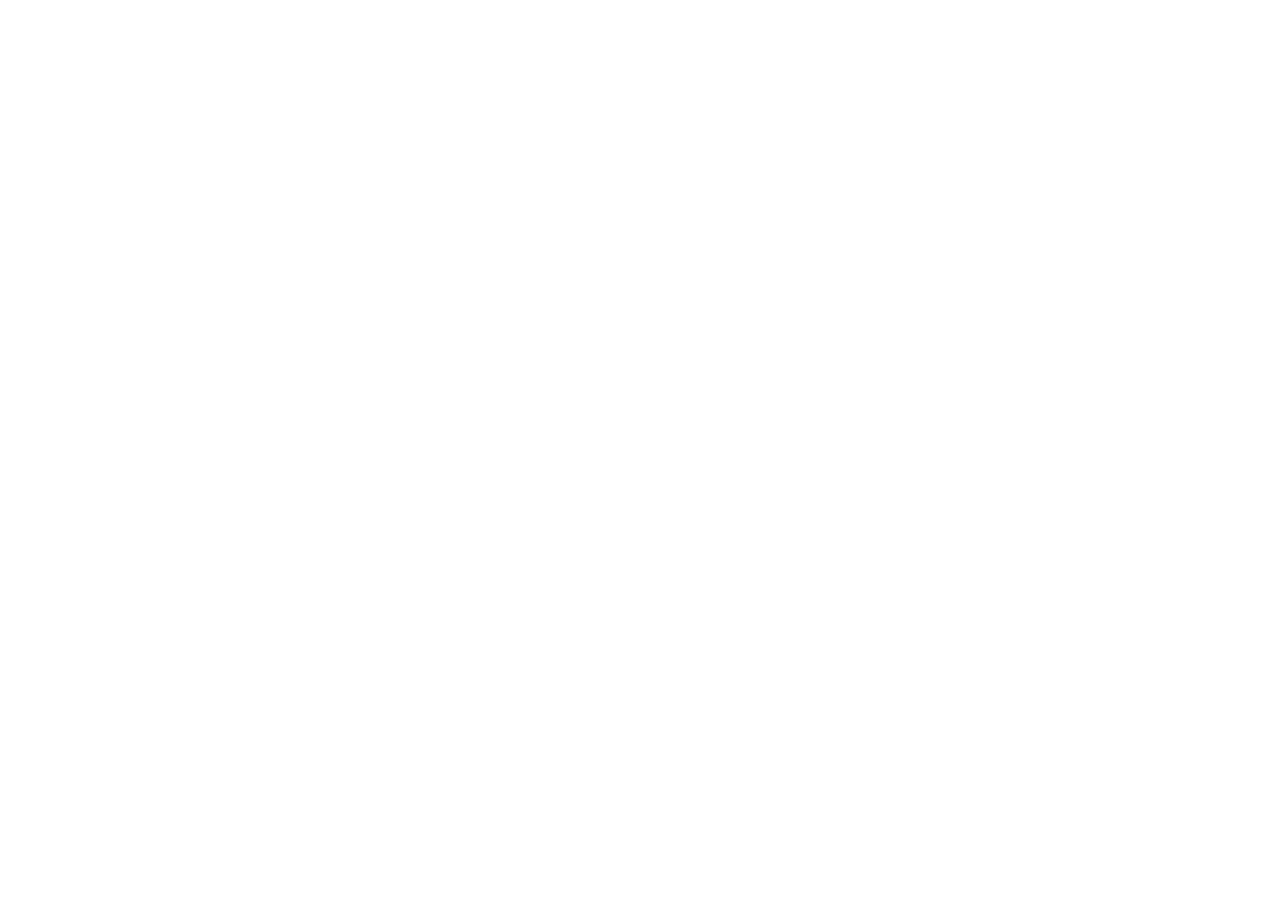
==== index.html @ c8cb5979 "crated template" ====
<!DOCTYPE html>
<html lang="en">
<head>
    <meta charset="UTF-8">
    <meta http-equiv="X-UA-Compatible" content="IE=edge">
    <meta name="viewport" content="width=device-width, initial-scale=1.0">
    <title>Document</title>
</head>
<body>
    
</body>
</html>
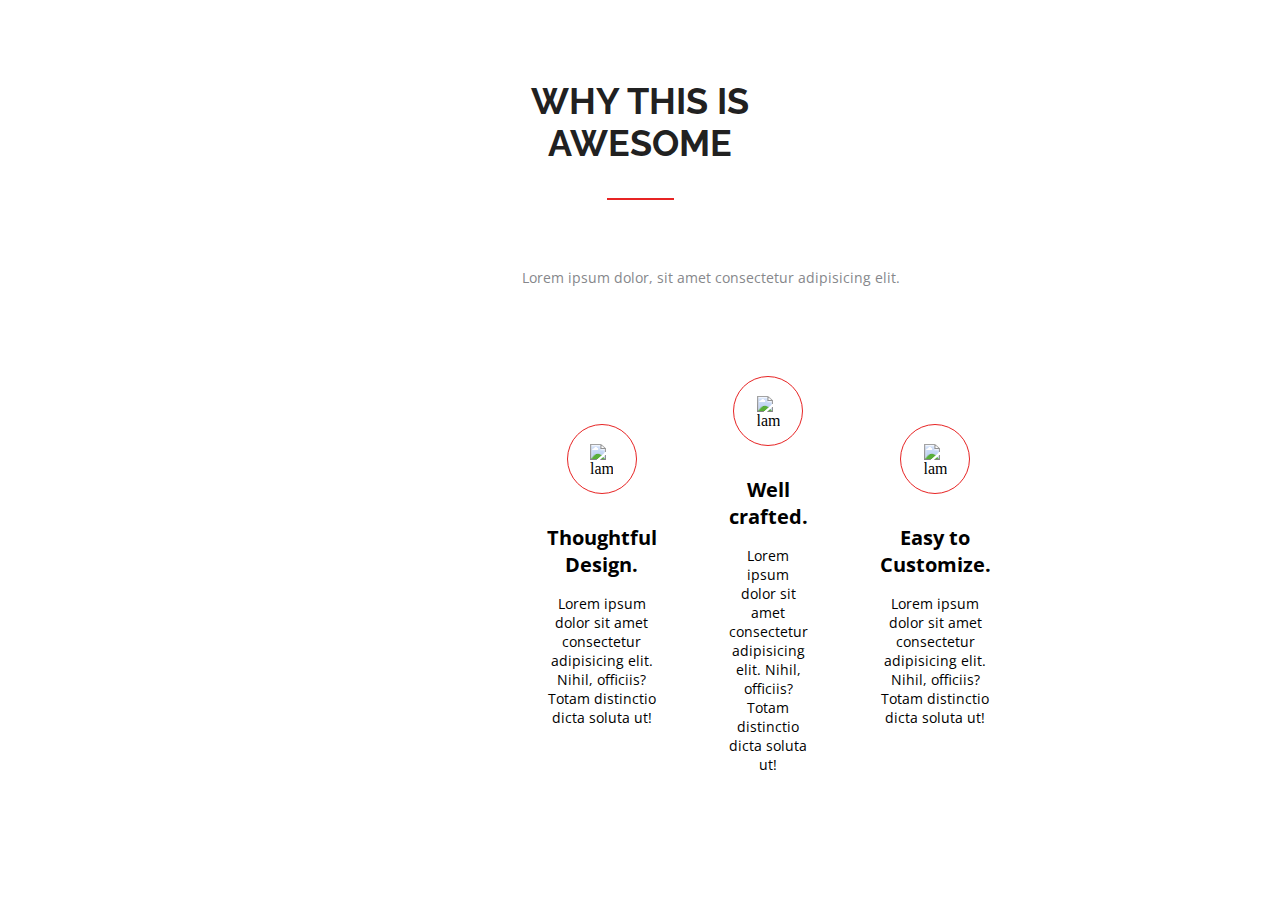
==== commit 0289599b: "created template" ====
--- a/index.html
+++ b/index.html
@@ -3,10 +3,59 @@
 <head>
     <meta charset="UTF-8">
     <meta http-equiv="X-UA-Compatible" content="IE=edge">
-    <meta name="viewport" content="width=device-width, initial-scale=1.0">
+    <meta name="viewport" content="width=, initial-scale=1.0">
+    <link rel="stylesheet" href="./css/index.css">
     <title>Document</title>
 </head>
 <body>
+ <section class="main">
+   <div class="container">
+     <h2 class="main-title">Why this is awesome</h2>
+     <div class="line"></div>
+     <div class="main-text">
+     <p>Lorem ipsum dolor, sit amet consectetur adipisicing elit.
+     </p> 
+    </div>
+  </div>
+    <div class="wrap">
+        <div class="awesome-items">
+            <div class="items-img">
+                <img src="../Homework/img/lamp.png" alt="lamp">
+             </div>
+             
+             <h3 class="card-title">Thoughtful Design.</h3>
+             <div class="awesome-text">
+             <P>Lorem ipsum dolor sit amet consectetur adipisicing elit. Nihil, officiis? Totam distinctio dicta soluta ut!
+             </P>
+              </div>
+         </div>
+        <div class="awesome-items">
+            <div class="items-img">
+                <img src="../Homework/img/keyboard.png" alt="lamp">
+             </div>
+             
+             <h3 class="card-title">Well crafted.</h3>
+             <div class="awesome-text">
+             <P>Lorem ipsum dolor sit amet consectetur adipisicing elit. Nihil, officiis? Totam distinctio dicta soluta ut!
+             </P>
+              </div>
+         </div>
+        <div class="awesome-items">
+            <div class="items-img">
+                <img src="../Homework/img/lightning.png" alt="lamp">
+             </div>
+             
+             <h3 class="card-title">Easy to Customize.</h3>
+             <div class="awesome-text">
+             <P>Lorem ipsum dolor sit amet consectetur adipisicing elit. Nihil, officiis? Totam distinctio dicta soluta ut!
+             </P>
+              </div>
+         </div>
+    </div>
+
     
+
+
+ </section>   
 </body>
 </html>--- a/css/index.css
+++ b/css/index.css
@@ -0,0 +1,31 @@
+@import url("../css/cdn.css");
+@import url("../css/main.css");
+@import url("../css/card.css");
+* {
+    margin: 0;
+    padding: 0;
+    box-sizing: border-box;
+    list-style: none;
+    text-decoration: none;
+  }
+  .html {
+    font-family: "Raleway", "Open Sans" sans-serif;
+  }
+  .container {
+    max-width: 1170px;
+    margin: auto;
+    padding: 0 15px;
+  }
+  .wrap {
+    display: flex;
+    justify-content: space-between;
+    align-items: center;
+  }
+  .line {
+    width: 67px;
+    height: 2px;
+    margin: auto;
+    background-color: #e72424;
+  }
+
+  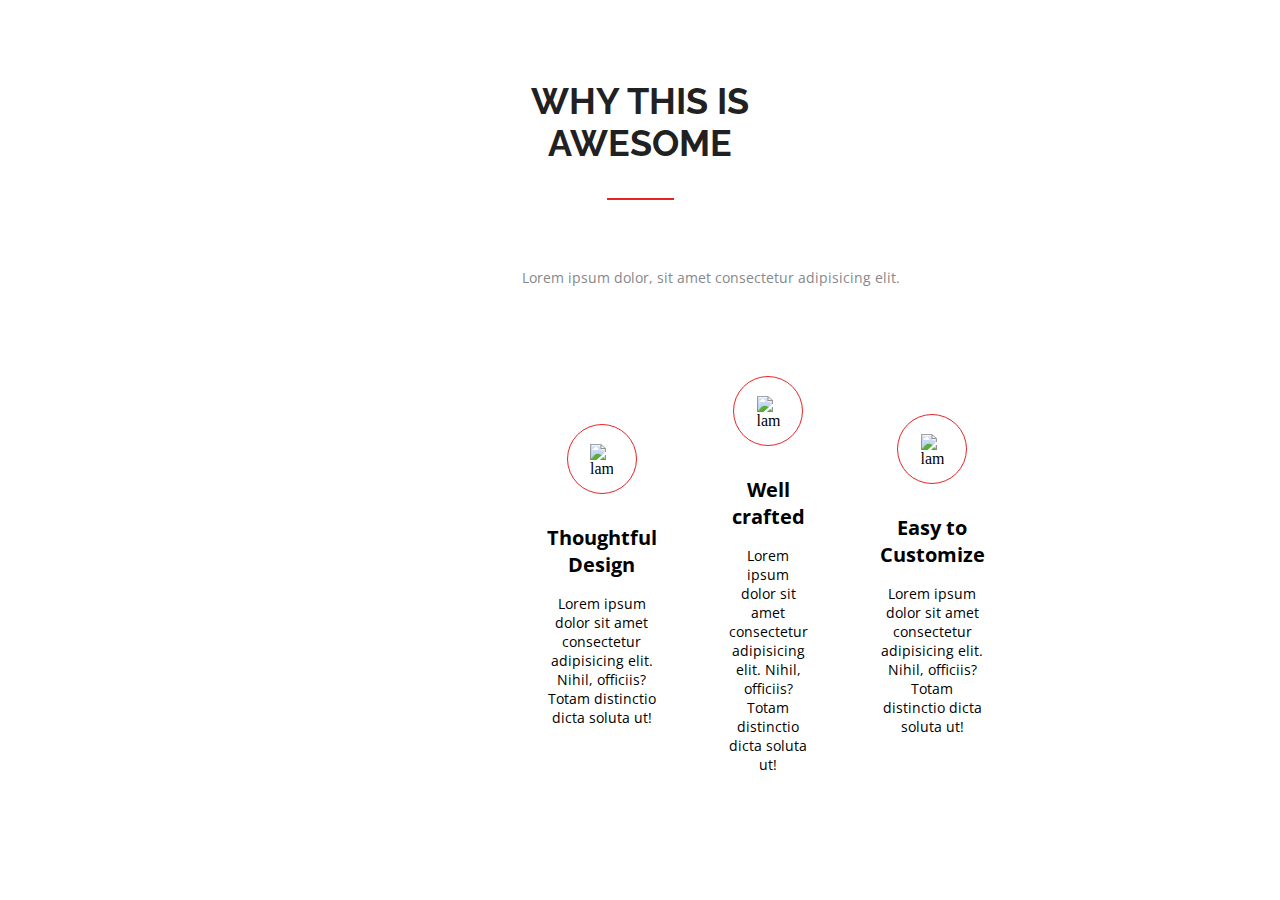
==== commit 12a3fac4: "Leson3" ====
--- a/index.html
+++ b/index.html
@@ -20,10 +20,10 @@
     <div class="wrap">
         <div class="awesome-items">
             <div class="items-img">
-                <img src="../Homework/img/lamp.png" alt="lamp">
+                <img src="../3 lesson/img/lamp.png" alt="lamp">
              </div>
              
-             <h3 class="card-title">Thoughtful Design.</h3>
+             <h3 class="card-title">Thoughtful Design</h3>
              <div class="awesome-text">
              <P>Lorem ipsum dolor sit amet consectetur adipisicing elit. Nihil, officiis? Totam distinctio dicta soluta ut!
              </P>
@@ -31,10 +31,10 @@
          </div>
         <div class="awesome-items">
             <div class="items-img">
-                <img src="../Homework/img/keyboard.png" alt="lamp">
+                <img src="../3 lesson/img/keyboard.png" alt="lamp">
              </div>
              
-             <h3 class="card-title">Well crafted.</h3>
+             <h3 class="card-title">Well crafted</h3>
              <div class="awesome-text">
              <P>Lorem ipsum dolor sit amet consectetur adipisicing elit. Nihil, officiis? Totam distinctio dicta soluta ut!
              </P>
@@ -42,10 +42,10 @@
          </div>
         <div class="awesome-items">
             <div class="items-img">
-                <img src="../Homework/img/lightning.png" alt="lamp">
+                <img src="../3 lesson/img/lightning.png" alt="lamp">
              </div>
              
-             <h3 class="card-title">Easy to Customize.</h3>
+             <h3 class="card-title">Easy to Customize</h3>
              <div class="awesome-text">
              <P>Lorem ipsum dolor sit amet consectetur adipisicing elit. Nihil, officiis? Totam distinctio dicta soluta ut!
              </P>
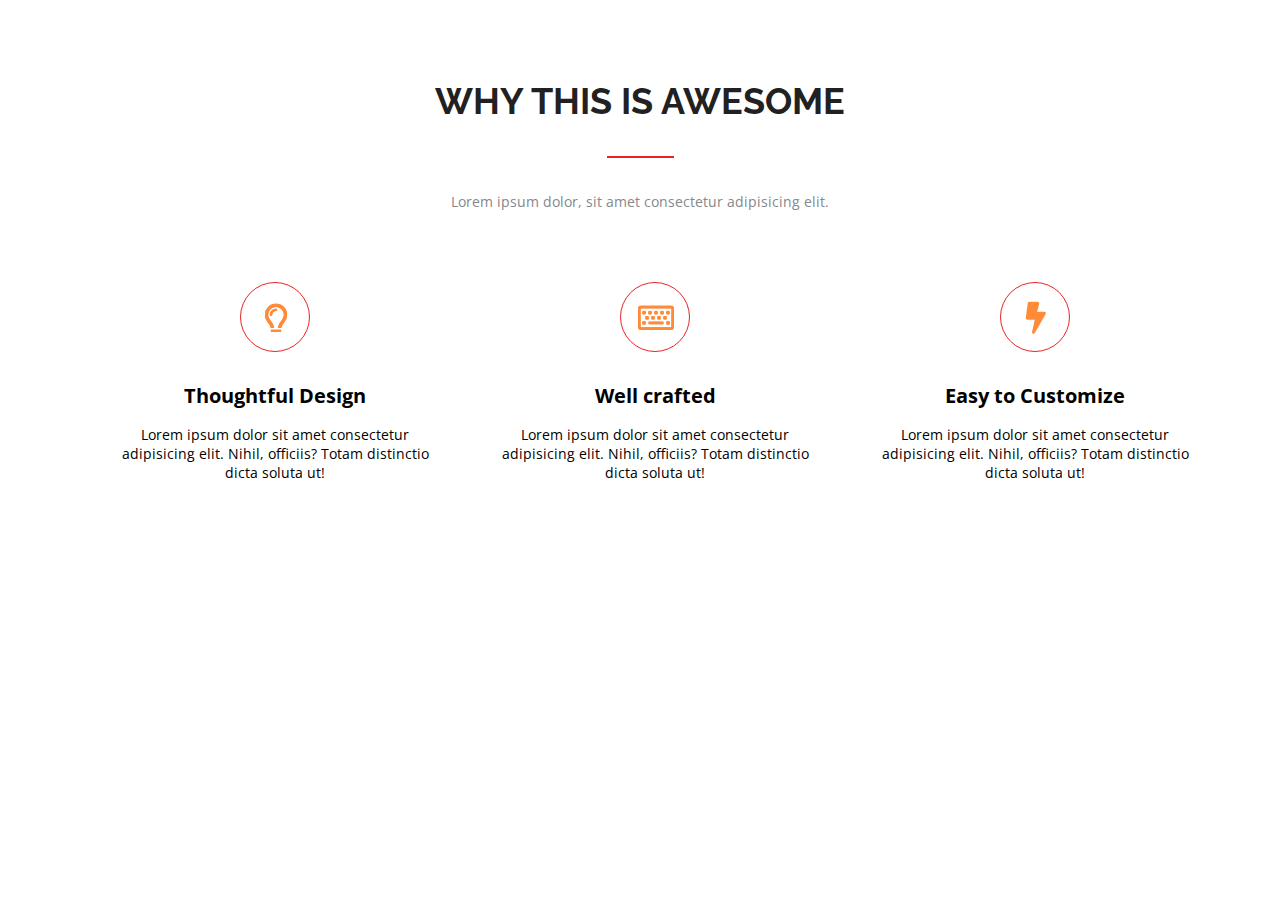
==== commit 20b64715: "awesome" ====
--- a/index.html
+++ b/index.html
@@ -16,11 +16,10 @@
      <p>Lorem ipsum dolor, sit amet consectetur adipisicing elit.
      </p> 
     </div>
-  </div>
     <div class="wrap">
         <div class="awesome-items">
             <div class="items-img">
-                <img src="../3 lesson/img/lamp.png" alt="lamp">
+                <img src="./img/lamp.png" alt="lamp">
              </div>
              
              <h3 class="card-title">Thoughtful Design</h3>
@@ -31,7 +30,7 @@
          </div>
         <div class="awesome-items">
             <div class="items-img">
-                <img src="../3 lesson/img/keyboard.png" alt="lamp">
+                <img src="./img/keyboard.png" alt="lamp">
              </div>
              
              <h3 class="card-title">Well crafted</h3>
@@ -42,7 +41,7 @@
          </div>
         <div class="awesome-items">
             <div class="items-img">
-                <img src="../3 lesson/img/lightning.png" alt="lamp">
+                <img src="./img/lightning.png" alt="lamp">
              </div>
              
              <h3 class="card-title">Easy to Customize</h3>
@@ -52,9 +51,10 @@
               </div>
          </div>
     </div>
+  </div>
+    
 
     
-
 
  </section>   
 </body>
--- a/css/index.css
+++ b/css/index.css
@@ -19,7 +19,8 @@
   .wrap {
     display: flex;
     justify-content: space-between;
-    align-items: center;
+    align-items: flex-start;
+   margin-top: 50px;
   }
   .line {
     width: 67px;
@@ -28,4 +29,4 @@
     background-color: #e72424;
   }
 
-  + 
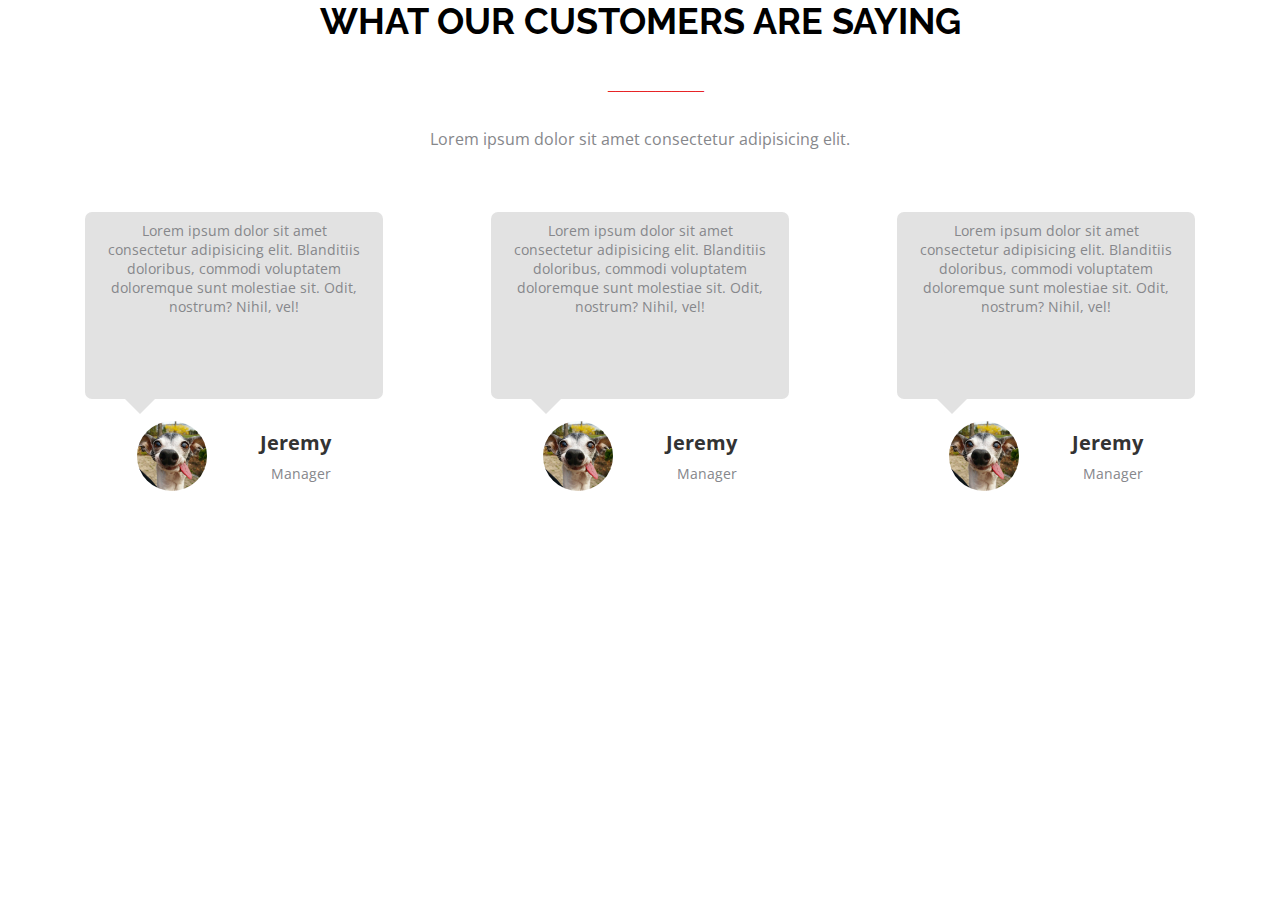
==== commit d4cd3cc1: "Add files via upload" ====
--- a/index.html
+++ b/index.html
@@ -1,61 +1,79 @@
-<!DOCTYPE html>
-<html lang="en">
-<head>
-    <meta charset="UTF-8">
-    <meta http-equiv="X-UA-Compatible" content="IE=edge">
-    <meta name="viewport" content="width=, initial-scale=1.0">
-    <link rel="stylesheet" href="./css/index.css">
-    <title>Document</title>
-</head>
-<body>
- <section class="main">
-   <div class="container">
-     <h2 class="main-title">Why this is awesome</h2>
-     <div class="line"></div>
-     <div class="main-text">
-     <p>Lorem ipsum dolor, sit amet consectetur adipisicing elit.
-     </p> 
-    </div>
-    <div class="wrap">
-        <div class="awesome-items">
-            <div class="items-img">
-                <img src="./img/lamp.png" alt="lamp">
-             </div>
-             
-             <h3 class="card-title">Thoughtful Design</h3>
-             <div class="awesome-text">
-             <P>Lorem ipsum dolor sit amet consectetur adipisicing elit. Nihil, officiis? Totam distinctio dicta soluta ut!
-             </P>
-              </div>
-         </div>
-        <div class="awesome-items">
-            <div class="items-img">
-                <img src="./img/keyboard.png" alt="lamp">
-             </div>
-             
-             <h3 class="card-title">Well crafted</h3>
-             <div class="awesome-text">
-             <P>Lorem ipsum dolor sit amet consectetur adipisicing elit. Nihil, officiis? Totam distinctio dicta soluta ut!
-             </P>
-              </div>
-         </div>
-        <div class="awesome-items">
-            <div class="items-img">
-                <img src="./img/lightning.png" alt="lamp">
-             </div>
-             
-             <h3 class="card-title">Easy to Customize</h3>
-             <div class="awesome-text">
-             <P>Lorem ipsum dolor sit amet consectetur adipisicing elit. Nihil, officiis? Totam distinctio dicta soluta ut!
-             </P>
-              </div>
-         </div>
-    </div>
-  </div>
-    
-
-    
-
- </section>   
-</body>
+<!DOCTYPE html>
+<html lang="en">
+<head>
+    <meta charset="UTF-8">
+    <meta http-equiv="X-UA-Compatible" content="IE=edge">
+    <meta name="viewport" content="width=device-width, initial-scale=1.0">
+    <link rel="stylesheet" href="./css/main.css">
+    <title>Lesson 5</title>
+</head>
+<body>
+    <section class="costumers">
+        <div class="container">
+            <h2 class="custom-title">what our customers are saying</h2>
+            <span class="red-line">____________</span>
+            <div class="cutom-text">
+                <p>Lorem ipsum dolor sit amet consectetur adipisicing elit.</p>
+
+            </div>
+          <div class="wrap">
+            <div class="costum-items">
+                <div class="custom-text">
+                <p>Lorem ipsum dolor sit amet consectetur adipisicing elit. Blanditiis doloribus, commodi voluptatem doloremque sunt molestiae sit. Odit, nostrum? Nihil, vel!</p>
+                <div class="psevdo-shape">
+                </div>
+                </div>
+                <div class="costum-cont">
+                     <div class="costum-img">
+                     <img src="./img/dog.jpg" alt="dog">
+
+                     </div>
+                     <div class="about-man">
+                        <span class="costum-nick">Jeremy</span>
+                        <span class="costum-manager">Manager</span>
+                       </div>
+                </div>
+            </div>
+            <div class="costum-items">
+                <div class="custom-text">
+                <p>Lorem ipsum dolor sit amet consectetur adipisicing elit. Blanditiis doloribus, commodi voluptatem doloremque sunt molestiae sit. Odit, nostrum? Nihil, vel!</p>
+                <div class="psevdo-shape">
+                </div>
+                </div>
+                <div class="costum-cont">
+                     <div class="costum-img">
+                     <img src="./img/dog.jpg" alt="dog">
+                     </div>
+                     <div class="about-man">
+                     <span class="costum-nick">Jeremy</span>
+                     <span class="costum-manager">Manager</span>
+                    </div>
+                    
+                </div>
+            </div>
+            <div class="costum-items">
+                <div class="custom-text">
+                <p>Lorem ipsum dolor sit amet consectetur adipisicing elit. Blanditiis doloribus, commodi voluptatem doloremque sunt molestiae sit. Odit, nostrum? Nihil, vel!</p>
+                <div class="psevdo-shape">
+                </div>
+                </div>
+                <div class="costum-cont">
+                     <div class="costum-img">
+                     <img src="./img/dog.jpg" alt="dog">
+                     </div>
+                     <div class="about-man">
+                     <span class="costum-nick">Jeremy</span>
+                     <span class="costum-manager">Manager</span>
+                    </div>
+                    
+                </div>
+            </div>
+        
+          
+         </div>
+    </div>
+        </div>
+    </section>
+    
+</body>
 </html>--- a/css/main.css
+++ b/css/main.css
@@ -0,0 +1,123 @@
+@import url(../css/cdn.css);
+*{
+    margin: 0;
+    padding: 0;
+    box-sizing: border-box;
+    list-style: none;
+    text-decoration: none;
+}
+.html {
+
+}
+.container {
+    max-width: 1170px;
+    margin: auto;
+    padding: 0 15px;
+}
+.custom-title {
+    font-family:'Raleway';
+    text-align: center;
+    font-style: normal;
+    font-size: 36px;
+    line-height: 42px;
+    text-transform: uppercase;
+    margin-bottom: 34px;
+}
+.red-line {
+    display: flex;
+    width: 64px;
+    margin: auto;
+    margin-bottom: 34px;
+    color: rgba(231, 36, 36, 1);
+}
+.cutom-text p {
+    font-family:'Open sans';
+    text-align: center;
+    color: rgba(134, 135, 139, 1);
+    margin-bottom: 62px;
+}
+.wrap {
+    display: flex;
+    justify-content: space-between;
+    align-items: flex-start;
+}
+.costum-items {
+    width: 298px;
+    margin: 0 15px;
+
+    
+}
+.custom-text {
+    background-color: #E2E2E2;
+    border-radius: 7px;
+    padding: 9px 22px 6px;
+    margin-bottom: 22px;
+    position: relative;
+
+}
+.custom-text::after {
+    content: ''; 
+    position: absolute;
+    top: 100%;
+    left: 40px;
+    border: 15px solid transparent;
+    border-top: 15px solid #E2E2E2;
+}
+.custom-text p {
+    text-align: center;
+    font-family: "Open Sans";
+    font-size: 14px;
+    font-weight: 400;
+    color: #86878B;
+
+}
+.about-man {
+    display: flex;
+    flex-direction: column;
+    justify-content: space-evenly;
+    text-align: right;
+}
+.costum-nick {
+    font-family: 'Open sans';
+    font-size: 20px;
+    font-weight: 700;
+    color: #333333;
+
+}
+.costum-manager {
+    font-family: 'Open sans';
+    font-size: 14px;
+    font-weight: 400;
+    color: #86878B;
+}
+.psevdo-shape {
+  
+
+}
+
+.psevdo-shape:before {
+    content:'';
+    border: 30px solid transparent;
+    border-top: 43px solid rgb(226, 226, 226, 1);
+    display:inline-block;
+    width: 0;
+    height: 0;
+}
+.costum-cont {
+    display: flex;
+    justify-content: space-evenly;
+}
+.costum-img {
+    width: 70px;
+    height: 70px;
+    border-radius: 50%;
+    overflow: hidden;
+
+}
+.costum-img img {
+    width: 100%;
+    height: 100%;
+    object-fit: cover;
+    object-position: center top;
+}
+
